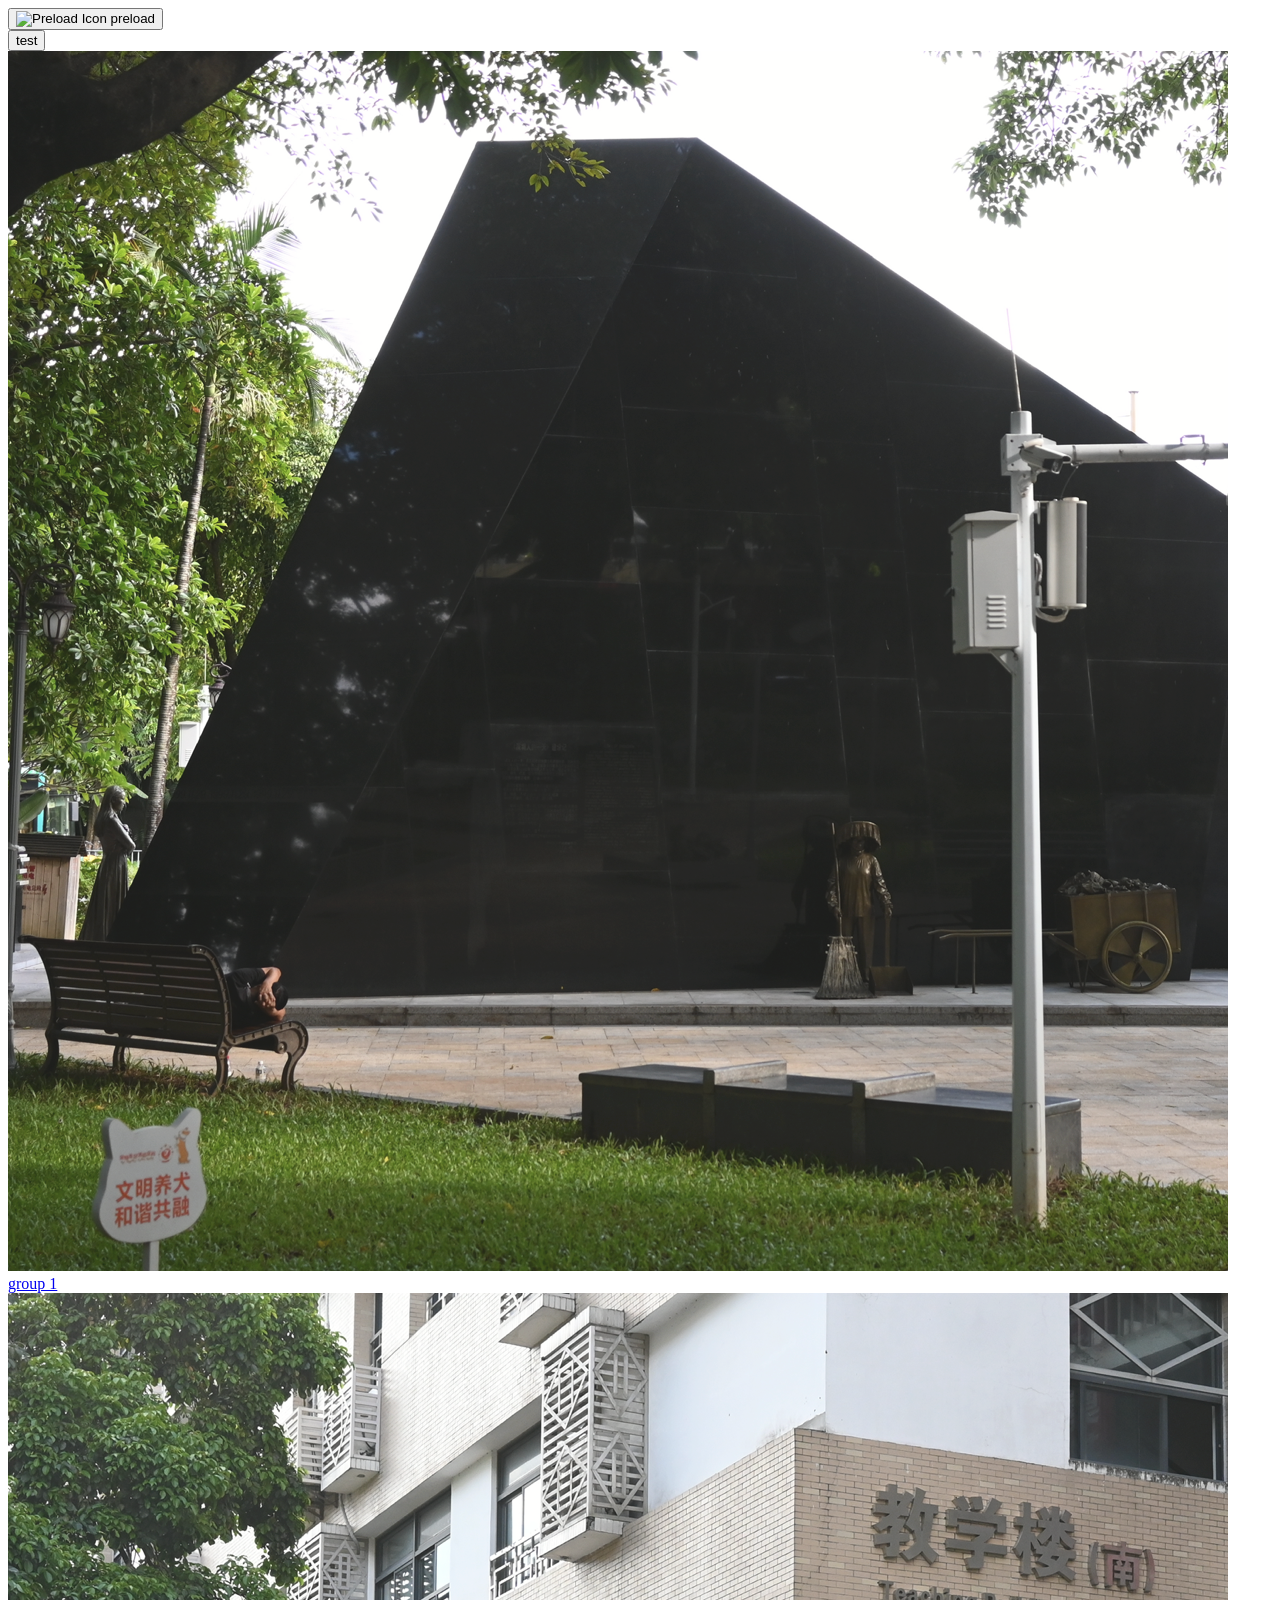
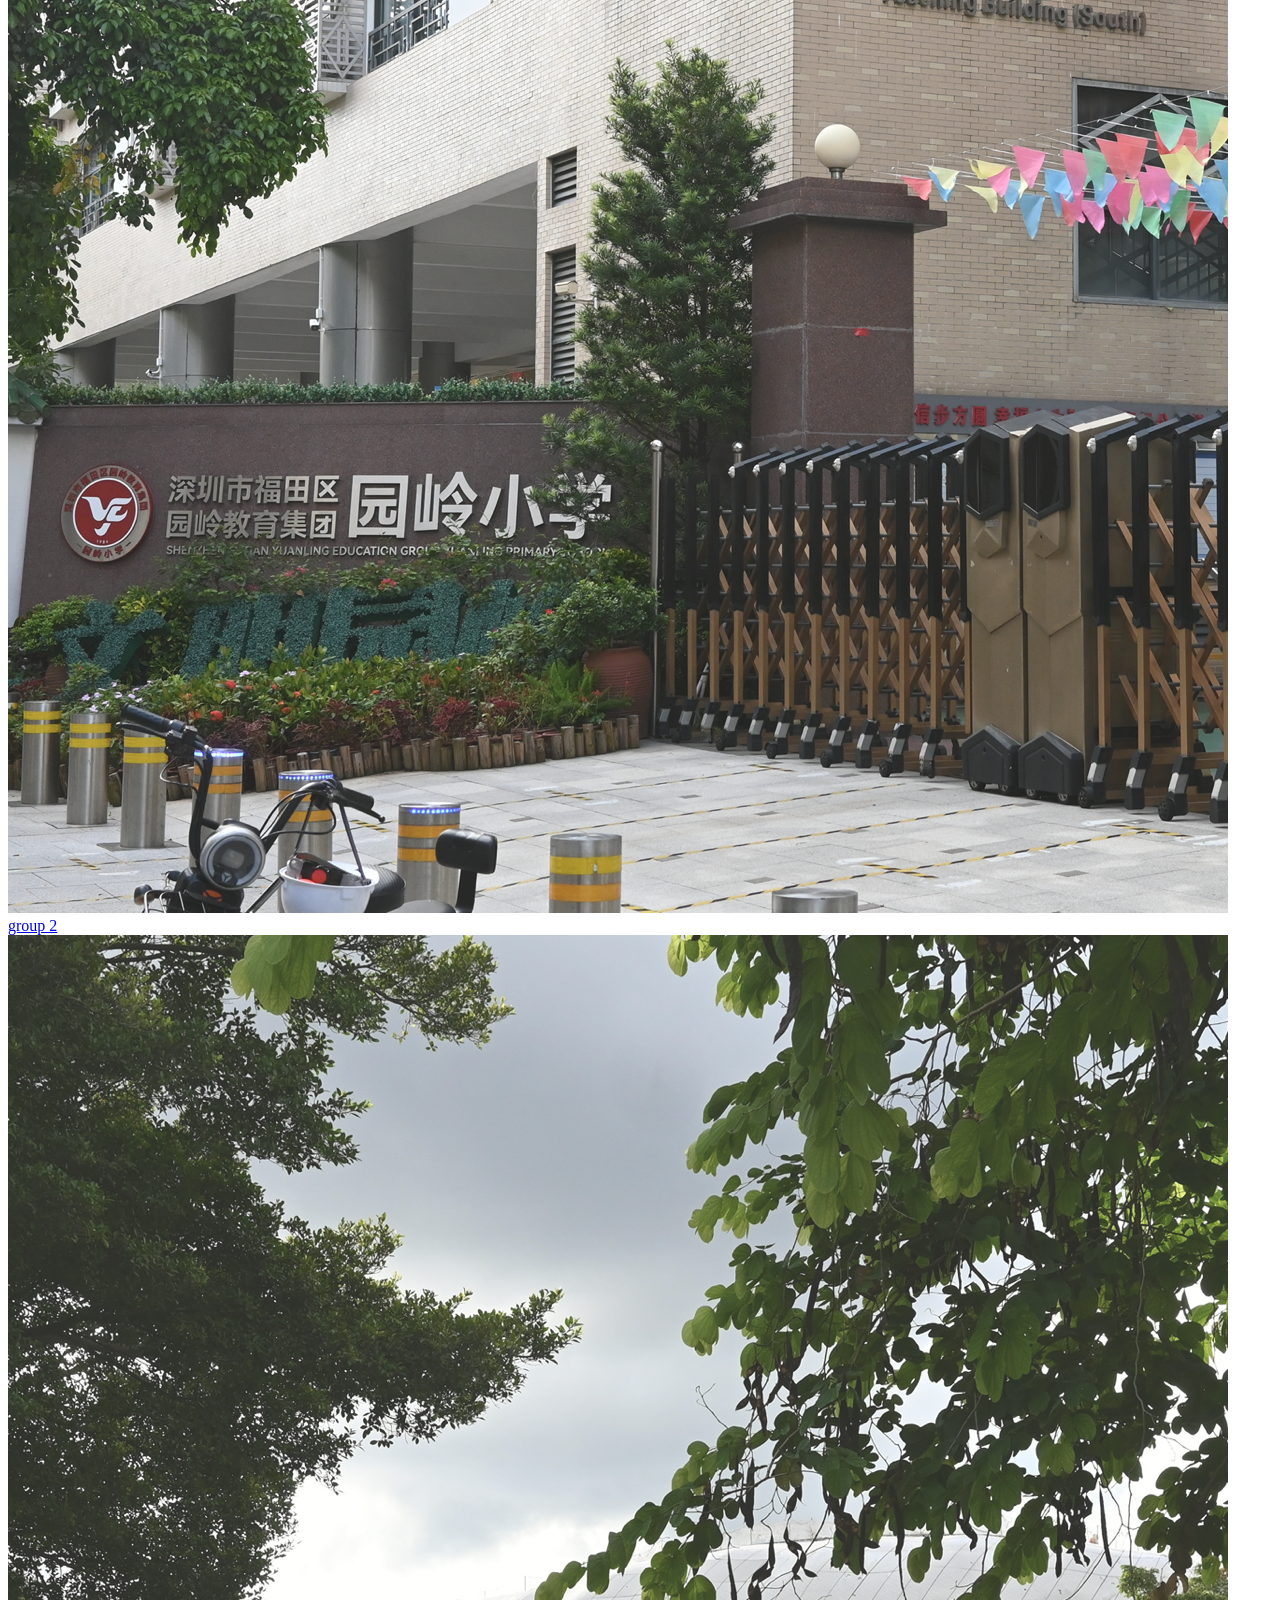
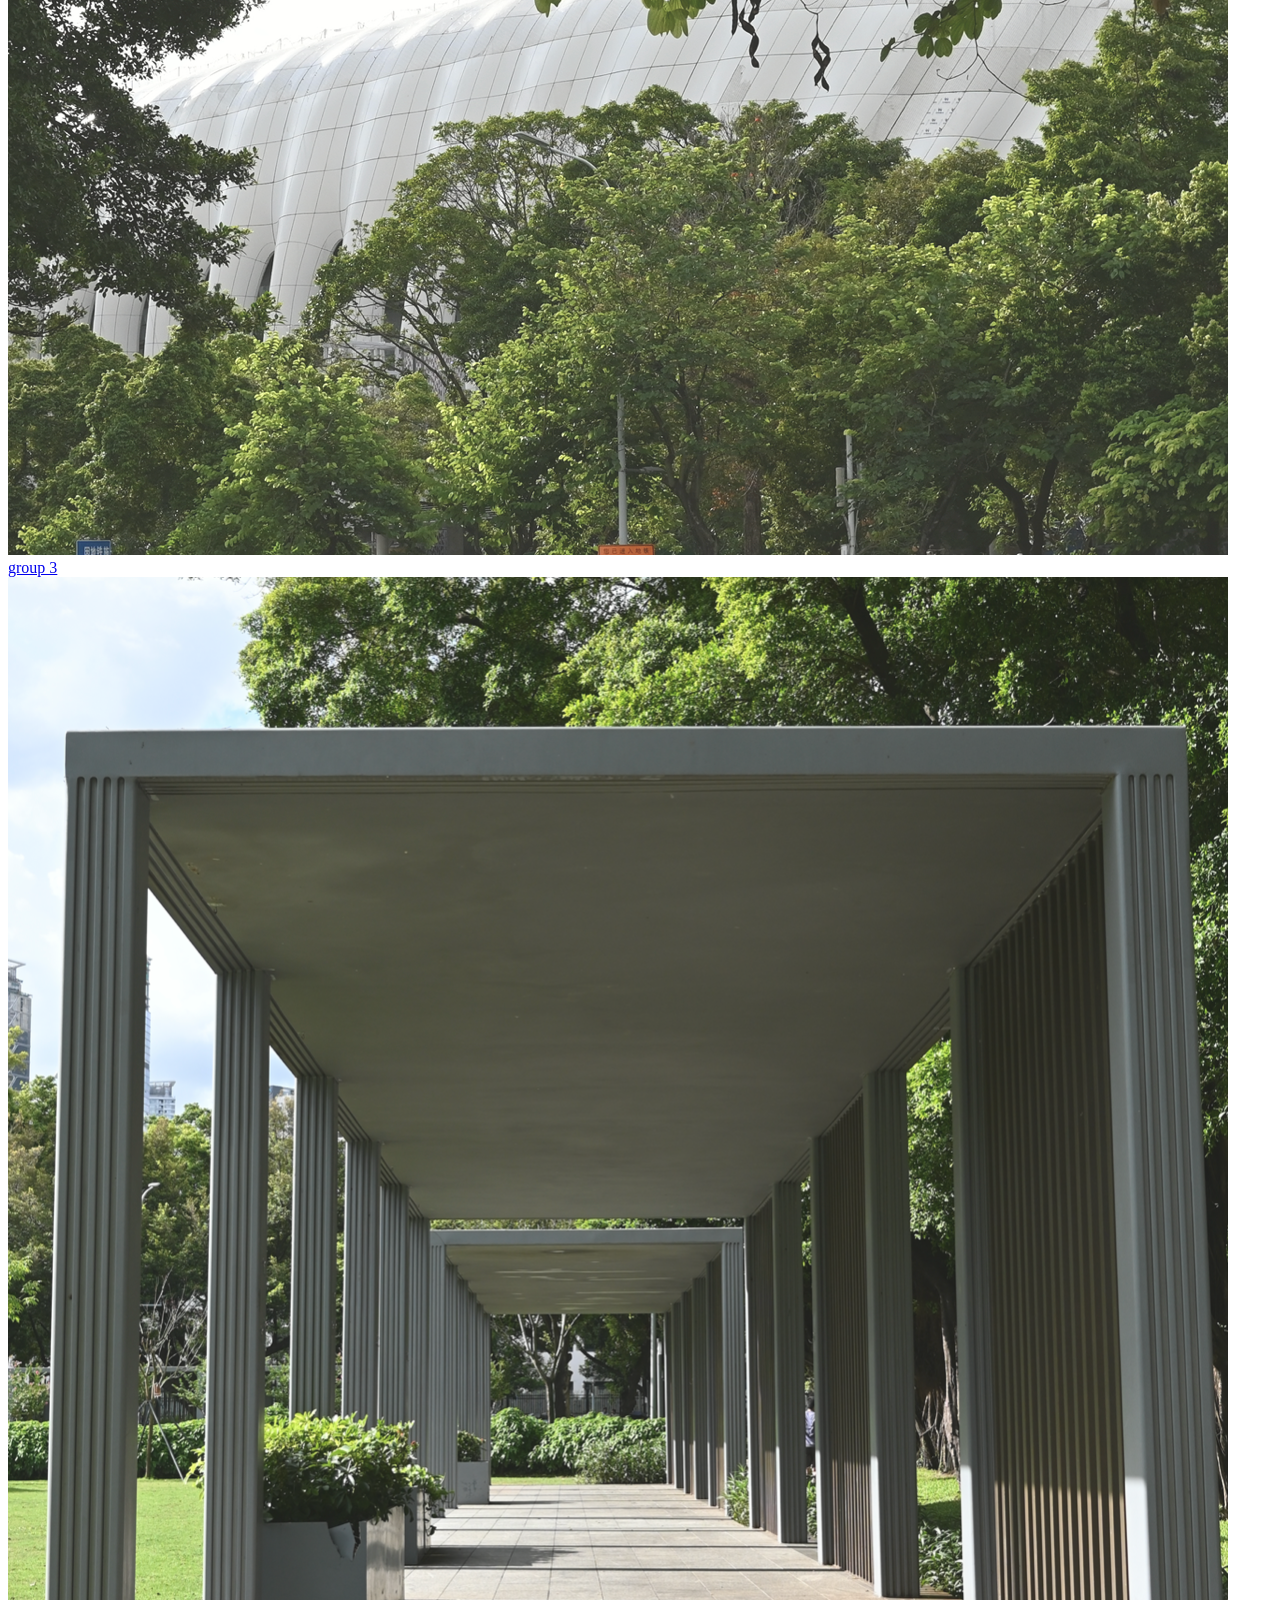
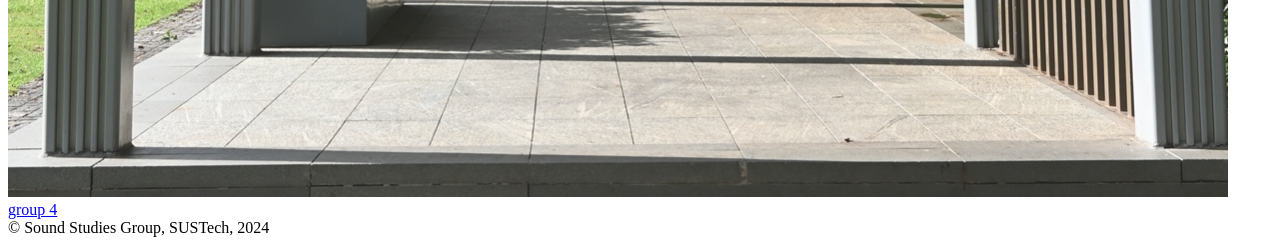
==== index.html @ bfbd0b15 "Merge branch 'main' of https://github.com/Christine-Wang04/audio-guide-for-yuanling" ====
<!DOCTYPE html>
<html lang="en">
<head>
    <meta charset="UTF-8">
    <title>audio guide prototype</title>
    <link rel="stylesheet" href="static/style/index.css">
    <link rel="icon" type="image/x-icon" href="favicon.ico">
    </head>
    <script src="https://cdnjs.cloudflare.com/ajax/libs/p5.js/1.4.0/p5.js"></script>
    <script src="https://cdn.jsdelivr.net/npm/tone@14.7.39/build/Tone.js"></script>
    </head>
<body>

    <!-- preload icon -->
    <div id="preloadIconContainer">
        <button id="preloadIcon">
            <img src="static/images/preload.png" alt="Preload Icon" class="preload-image">
            preload
        </button>
    </div>  
    <!-- test button -->
    <div class="control-buttons">
        <button id="testButton" onclick="window.location.href='testing.html'">test</button>
    </div>

    <!-- navigation buttons to groups' pages -->
    <!-- change the group name to desired location name -->
    <!-- change the image to desired image -->
    <div id="navigation">
        <a href="group1.html" class="group-link">
            <div class="group-container">
                <img src="static/images/group1/group1_image1.png" alt="group 1 image" class="group-image">
                <div class="group-content">group 1</div>
            </div>
        </a>
        <a href="group2.html" class="group-link">
            <div class="group-container">
                <img src="static/images/group2/group2_image1.png" alt="group 2 image" class="group-image">
                <div class="group-content">group 2</div>
            </div>
        </a>
        <a href="group3.html" class="group-link">
            <div class="group-container">
                <img src="static/images/group3/group3_image1.png" alt="group 3 image" class="group-image">
                <div class="group-content">group 3</div>
            </div>
        </a>
        <a href="group4.html" class="group-link">
            <div class="group-container">
                <img src="static/images/group4/group4_image1.png" alt="group 4 image" class="group-image">
                <div class="group-content">group 4</div>
            </div>
        </a>
    </div>
    

    <footer class="body-foot">
        <div class="foot-bottom">
            &copy; Sound Studies Group, SUSTech, 2024
        </div>
    </footer>    

    <script src="static/js/preLoad.js"></script>
    <script src="static/js/playFiles1.js"></script>
</body>
</html>
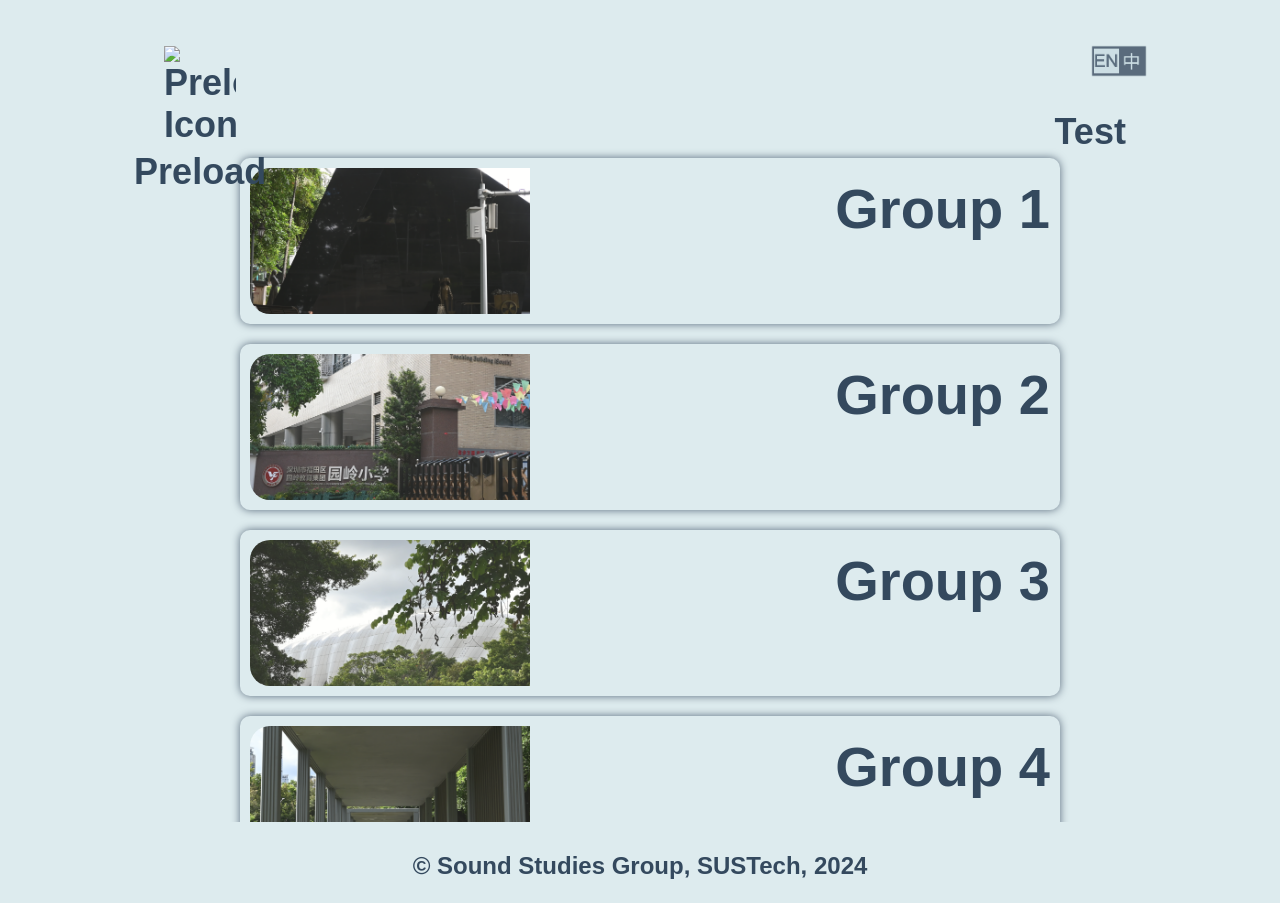
==== commit 6e0037ac: "Merge branch 'main' of https://github.com/Christine-Wang04/audio-guide-for-yuanling" ====
--- a/index.html
+++ b/index.html
@@ -1,27 +1,31 @@
 <!DOCTYPE html>
 <html lang="en">
-<head>
+    <head>
     <meta charset="UTF-8">
-    <title>audio guide prototype</title>
+    <title>Audio Guide for Yuanling</title>
     <link rel="stylesheet" href="static/style/index.css">
     <link rel="icon" type="image/x-icon" href="favicon.ico">
-    </head>
     <script src="https://cdnjs.cloudflare.com/ajax/libs/p5.js/1.4.0/p5.js"></script>
     <script src="https://cdn.jsdelivr.net/npm/tone@14.7.39/build/Tone.js"></script>
-    </head>
+    <script src="static/js/langSwitch.js" defer></script>
+</head>
+<body data-page="index">
 <body>
 
     <!-- preload icon -->
     <div id="preloadIconContainer">
         <button id="preloadIcon">
             <img src="static/images/preload.png" alt="Preload Icon" class="preload-image">
-            preload
+            Preload
         </button>
     </div>  
     <!-- test button -->
     <div class="control-buttons">
-        <button id="testButton" onclick="window.location.href='testing.html'">test</button>
+        <button id="testButton" onclick="window.location.href='testing.html'">Test</button>
     </div>
+    <button id="languageToggleButton">
+        <img id="languageIcon" src="static/images/switchEN.png" alt="Language Icon" class="language-image">
+    </button>
 
     <!-- navigation buttons to groups' pages -->
     <!-- change the group name to desired location name -->
@@ -30,25 +34,25 @@
         <a href="group1.html" class="group-link">
             <div class="group-container">
                 <img src="static/images/group1/group1_image1.png" alt="group 1 image" class="group-image">
-                <div class="group-content">group 1</div>
+                <div class="group-content">Group 1</div>
             </div>
         </a>
         <a href="group2.html" class="group-link">
             <div class="group-container">
                 <img src="static/images/group2/group2_image1.png" alt="group 2 image" class="group-image">
-                <div class="group-content">group 2</div>
+                <div class="group-content">Group 2</div>
             </div>
         </a>
         <a href="group3.html" class="group-link">
             <div class="group-container">
                 <img src="static/images/group3/group3_image1.png" alt="group 3 image" class="group-image">
-                <div class="group-content">group 3</div>
+                <div class="group-content">Group 3</div>
             </div>
         </a>
         <a href="group4.html" class="group-link">
             <div class="group-container">
                 <img src="static/images/group4/group4_image1.png" alt="group 4 image" class="group-image">
-                <div class="group-content">group 4</div>
+                <div class="group-content">Group 4</div>
             </div>
         </a>
     </div>
--- a/static/style/index.css
+++ b/static/style/index.css
@@ -0,0 +1,187 @@
+.group-container {
+    display: flex;
+    align-items: flex-start; 
+    justify-content: space-between;
+    background-color: #ddebee;
+    width: 100%;
+    height: calc(65vh / 4); 
+    box-shadow: 0px 0px 8px #596a7b;
+    margin-bottom: 20px;
+    border-radius: 10px;
+    cursor: pointer;
+    padding: 10px;
+    text-decoration: none;
+}
+
+.group-content {
+    flex: 1; 
+    background-color: transparent;
+    border: none;
+    font-size: 56px; 
+    font-family: Arial, sans-serif;
+    color: #34495e; 
+    text-align: right;
+    padding: 0; 
+    font-weight: 900; 
+    align-self: flex-start; 
+    margin-top: 10px; 
+    line-height: 1.1; 
+    width: 100%; 
+}
+
+.group-container:hover {
+    background-color: #f6f4bd;
+}
+
+.group-link {
+    text-decoration: none; 
+    width: 100%;
+    max-width: 800px;
+    display: block; 
+}
+
+/* general body styles */
+body {
+    touch-action: manipulation;
+    -webkit-user-select: none;
+    -ms-user-select: none;
+    user-select: none;
+    font-family: Arial, sans-serif; 
+    margin: 0;
+    padding: 0;
+    display: flex;
+    flex-direction: column;
+    align-items: center; 
+    justify-content: center; 
+    min-height: 100vh;
+    background-color: #ddebee;
+    color: #34495e; 
+}
+
+/* navigation styles */
+#navigation {
+    display: flex;
+    flex-direction: column;
+    align-items: center;
+    justify-content: space-around;
+    height: 65vh; 
+    width: 100%; 
+    max-width: 800px; 
+}
+
+/* image styles */
+.group-image {
+    width: 35%;
+    height: 100%;
+    object-fit: cover;
+    border-radius: 20px 0 0 20px; /* round corners */
+}
+
+/* controls container styles */
+#controls {
+    display: flex;
+    flex-direction: column;
+    align-items: center;
+    padding: 20px;
+    background-color: #a8c5cd;
+    border-radius: 80px;
+    height: 600px;
+    width: 80%;
+}
+
+label {
+    font-size: 32px;
+    margin-top: 0;
+    color: #34495e; 
+}
+
+/* preload icon container styles */
+#preloadIconContainer {
+    position: fixed;
+    top: 5%; 
+    left: 10%; 
+    background: none;
+    z-index: 800;
+}
+
+/* preload icon styles */
+#preloadIcon {
+    display: flex;
+    flex-direction: column;
+    align-items: center;
+    font-size: 36px;
+    color: #34495e; 
+    font-weight: 900;
+    cursor: pointer;
+    border: none; 
+    background: none;
+    font-family: Arial, sans-serif;
+}
+
+#preloadIcon:hover {
+    color: #f6f4bd;
+}
+
+/* preload image styles */
+.preload-image {
+    width: 8vh; 
+    height: auto;
+    margin-bottom: 5px; /* space between image and text */
+}
+
+#languageToggleButton {
+    display: flex;
+    cursor: pointer;
+    border: none; 
+    background: none;
+    position: fixed;
+    top: 5%; 
+    right: 10%; 
+    background: none;
+}
+
+.language-image{
+    width: 6vh;
+}
+
+#testButton {
+    position: fixed;
+    top: 10%; 
+    right: 10%; 
+    background: none;
+    z-index: 800;
+    flex-direction: column;
+    align-items: center;
+    font-size: 36px;
+    color: #34495e;
+    font-weight: 900;
+    cursor: pointer;
+    border: none;
+    background: none;
+    font-family: Arial, sans-serif;
+    margin: 20px;
+}
+
+#testButton:hover {
+    color: #f6f4bd;
+}
+
+/* footer styles */
+.body-foot {
+    width: 100%;
+    background-color: #ddebee;
+    padding: 20px;
+    position: fixed; 
+    bottom: 0; 
+    text-align: center;
+}
+
+.foot-bottom {
+    margin-top: 10px;
+    width: 100%;
+    text-align: center;
+    font-size: 1.5em;
+    font-weight: 900;
+    color: #34495e;
+    font-family: Arial, sans-serif;
+}
